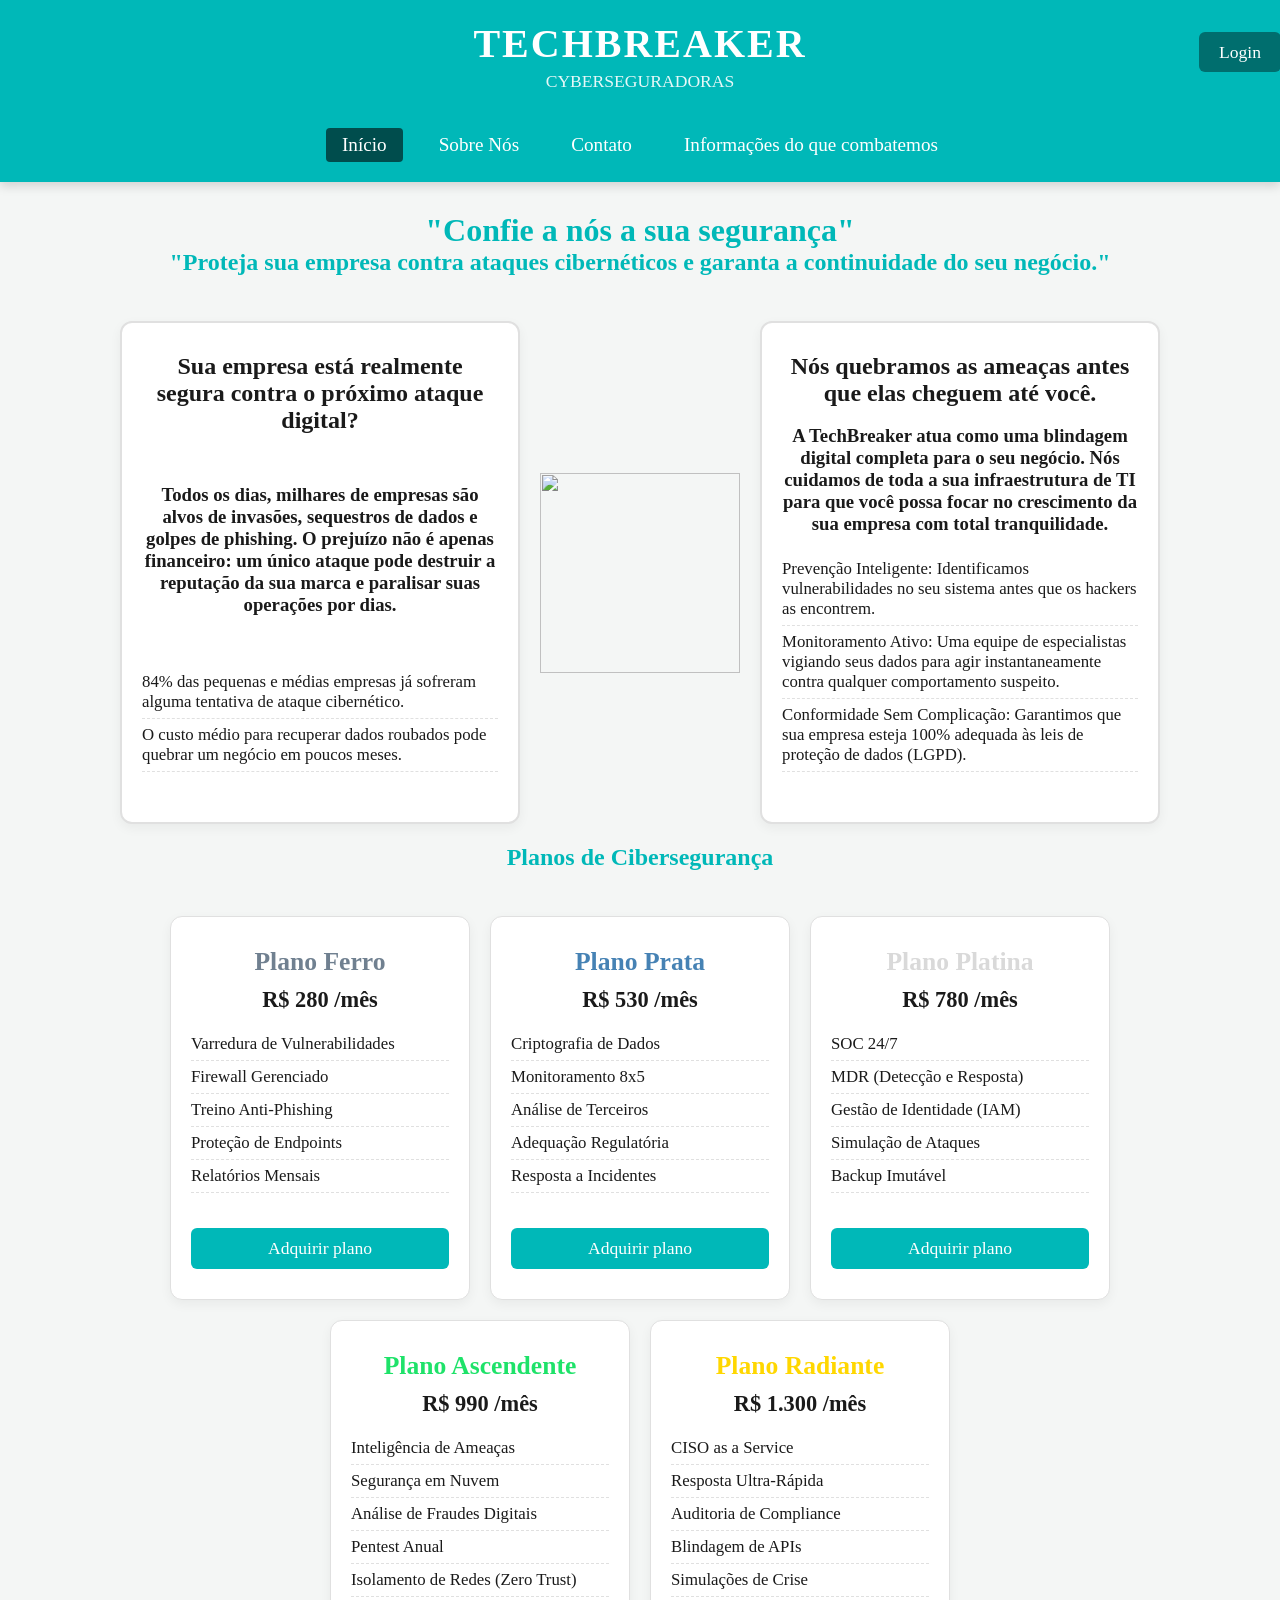
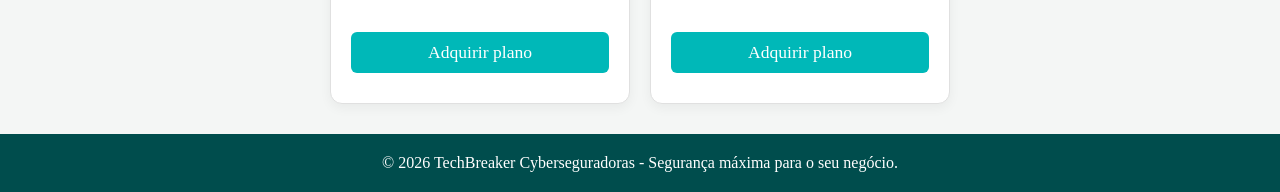
==== index.html @ 5aab401e "Add files via upload" ====
<!DOCTYPE html>
<html lang="pt-br">
<head>
    <meta charset="UTF-8">
    <meta name="viewport" content="width=device-width, initial-scale=1.0">
    <link rel="stylesheet" href="style.css">
    <title>TECHBREAKER - CYBERSEGURADORAS</title>
</head>
<body>
    <header class="header-principal">
        <div class="logo-area">
            <h1>TECHBREAKER</h1>
            <h2>CYBERSEGURADORAS</h2>
        </div>

        <div>
            <a href="Login.html" class="btn-login">Login</a>
        </div>
        
        <nav class="menu-navegacao">
            <a href="index.html" class="active">Início</a>
            <a href="sobre.html">Sobre Nós</a>
            <a href="contato.html">Contato</a>
            <a href="Informações.html">Informações do que combatemos</a>
        </nav>
    </header>

    <main class="container-planos">
        <div class="titulo-secao">
            <h1>"Confie a nós a sua segurança"</h1>
            <h2>"Proteja sua empresa contra ataques cibernéticos e garanta a continuidade do seu negócio."</h2>
        </div>

        <div class="Caixa-Maneira-1">
            <h2>Sua empresa está realmente segura contra o próximo ataque digital?</h2>
            <br>
            <h3>Todos os dias, milhares de empresas são alvos de invasões, sequestros de dados e golpes de phishing. O prejuízo não é apenas financeiro: um único ataque pode destruir a reputação da sua marca e paralisar suas operações por dias.</h3>
            <br>
            <ul>
                <li>84% das pequenas e médias empresas já sofreram alguma tentativa de ataque cibernético.</li>
                <li>O custo médio para recuperar dados roubados pode quebrar um negócio em poucos meses.</li>
            </ul>    
        </div>
        
        <img style="width: 200px; height: 200px; align-self: center;" src="https://images.vexels.com/media/users/3/142810/isolated/preview/ba0c22cef0e0d4a277d74333536482d9-logotipo-do-emblema-do-escudo.png">
       
        <div class="Caixa-Maneira-2">
            <h2>Nós quebramos as ameaças antes que elas cheguem até você.</h2>
            <br>
            <h3>A TechBreaker atua como uma blindagem digital completa para o seu negócio. Nós cuidamos de toda a sua infraestrutura de TI para que você possa focar no crescimento da sua empresa com total tranquilidade.</h3>
            <br>
            <ul>        
                <li>Prevenção Inteligente: Identificamos vulnerabilidades no seu sistema antes que os hackers as encontrem.</li>
                <li>Monitoramento Ativo: Uma equipe de especialistas vigiando seus dados para agir instantaneamente contra qualquer comportamento suspeito.</li>
                <li>Conformidade Sem Complicação: Garantimos que sua empresa esteja 100% adequada às leis de proteção de dados (LGPD).</li>
            </ul>
        </div>

        
        
        <h2 class="titulo-secao">Planos de Cibersegurança</h2>

        <div class="PlanoStart">
            <h3 style="color: slategray;">Plano Ferro</h3>
            <p class="preco">R$ 280 /mês</p>
            <ul>
                <li>Varredura de Vulnerabilidades</li>
                <li>Firewall Gerenciado</li>
                <li>Treino Anti-Phishing</li>
                <li>Proteção de Endpoints</li>
                <li>Relatórios Mensais</li>
            </ul>
            <a href="contato.html" class="btn-adquirir">Adquirir plano</a>
        </div>

        <div class="PlanoGold">
            <h3 style="color: steelblue;">Plano Prata</h3>
            <p class="preco">R$ 530 /mês</p>
            <ul>
                <li>Criptografia de Dados</li>
                <li>Monitoramento 8x5</li>
                <li>Análise de Terceiros</li>
                <li>Adequação Regulatória</li>
                <li>Resposta a Incidentes</li>
            </ul>
            <a href="contato.html" class="btn-adquirir">Adquirir plano</a>
        </div>

        <div class="PlanoPlatinum">
            <h3 style="color: #D9D9D9;">Plano Platina</h3>
            <p class="preco">R$ 780 /mês</p>
            <ul>
                <li>SOC 24/7</li>
                <li>MDR (Detecção e Resposta)</li>
                <li>Gestão de Identidade (IAM)</li>
                <li>Simulação de Ataques</li>
                <li>Backup Imutável</li>
            </ul>
            <a href="contato.html" class="btn-adquirir">Adquirir plano</a>
        </div>

        <div class="PlanoProfissional">
            <h3 style="color: #1ee269   ;">Plano Ascendente</h3>
            <p class="preco">R$ 990 /mês</p>
            <ul>
                <li>Inteligência de Ameaças</li>
                <li>Segurança em Nuvem</li>
                <li>Análise de Fraudes Digitais</li>
                <li>Pentest Anual</li>
                <li>Isolamento de Redes (Zero Trust)</li>
            </ul>
            <a href="contato.html" class="btn-adquirir">Adquirir plano</a>
        </div>

        <div class="PlanoMaster">
            <h3 style="color: gold;">Plano Radiante</h3>
            <p class="preco">R$ 1.300 /mês</p>
            <ul>
                <li>CISO as a Service</li>
                <li>Resposta Ultra-Rápida</li>
                <li>Auditoria de Compliance</li>
                <li>Blindagem de APIs</li>
                <li>Simulações de Crise</li>
            </ul>
            <a href="contato.html" class="btn-adquirir">Adquirir plano</a>
        </div>
    </main>

    <footer class="footer-principal">
        <p>© 2026 TechBreaker Cyberseguradoras - Segurança máxima para o seu negócio.</p>
    </footer>
</body>
</html>
---- style.css ----
@import url('https://fonts.googleapis.com/css2?family=Libre+Caslon+Condensed:ital,wght@0,400..700;1,400..700&display=swap');

:root {
    --verde: #00b8b8;
    --verde-escuro: #004d4d;
    --verde-intermediario: #006e6e;
    --branco: #FFFFFF;
    --cinza-fundo: #F4F6F5;
    --cinza-borda: #E0E0E0;
    --preto: #1A1A1A;
}

* {
    margin: 0;
    padding: 0;
    box-sizing: border-box;
    font-family: "Libre Caslon Condensed", serif;
    font-optical-sizing: auto;
    font-style: normal;
}

body {
    background-color: var(--cinza-fundo);
    color: var(--preto);
    display: flex;
    flex-direction: column;
    min-height: 100vh;
}

.header-principal {
    background-color: var(--verde);
    color: var(--branco);
    padding: 20px;
    text-align: center;
    box-shadow: 0 4px 10px rgba(0, 0, 0, 0.15);
}

.header-principal h1 {
    font-size: 2.5rem;
    letter-spacing: 2px;
}

.header-principal h2 {
    font-size: 1.1rem;
    font-weight: 300;
    margin-top: 4px;
    opacity: 0.9;
}

.menu-navegacao {
    margin-top: 15px;
    display: flex;
    justify-content: center;
    gap: 20px;
}

.btn-login{
    position: relative;
    bottom: 50px;
    left: 600px;
    padding: 10px 20px;
    cursor: pointer;
    border: none;
    background: var(--verde-intermediario);
    color: var(--branco);
    border-radius: 6px;
    text-decoration: none;
    font-size: 1.1rem;
    transition: background-color 0.3s ease;
    width: 20%;
}

.btn-login:hover{
    background-color: var(--verde-escuro);
}


.menu-navegacao a {
    color: var(--branco);
    text-decoration: none;
    font-size: 1.2rem;
    padding: 6px 16px;
    border-radius: 4px;
    transition: background-color 0.3s ease;
}

.menu-navegacao a:hover,
.menu-navegacao a.active {
    background-color: var(--verde-escuro);
}

/* --- ESTRUTURA GERAL E LAYOUT --- */
main {
    flex: 1;
    max-width: 1200px;
    margin: 0 auto;
    width: 100%;
}

.titulo-secao {
    width: 100%;
    text-align: center;
    margin-bottom: 25px;
}

.titulo-secao {
    color: var(--verde);
}

/* --- PLANOS (INDEX.HTML) --- */
.container-planos {
    display: flex;
    flex-wrap: wrap;
    justify-content: center;
    gap: 20px;
    padding: 30px 20px;
}

.PlanoStart, .PlanoGold, .PlanoPlatinum, .PlanoProfissional, .PlanoMaster{
    background: var(--branco);
    border: 1px solid var(--cinza-borda);
    border-radius: 12px;
    padding: 30px 20px;
    width: 300px;
    text-align: center;
    box-shadow: 0 4px 12px rgba(0, 0, 0, 0.05);
    display: flex;
    flex-direction: column;
    justify-content: space-between;
    align-items: center;
    transition: transform 0.2s ease, box-shadow 0.2s ease;
}

.Caixa-Maneira-1, .Caixa-Maneira-2 {
    background: var(--branco);
    border: 2px solid var(--cinza-borda);
    border-radius: 12px;
    padding: 30px 20px;
    width: 400px;
    text-align: center;
    box-shadow: 0 4px 12px rgba(0, 0, 0, 0.05);
    display: flex;
    flex-direction: column;
    justify-content: space-between;
    align-items: center;
}

.PlanoStart:hover, .PlanoGold:hover, .PlanoPlatinum:hover, .PlanoProfissional:hover, .PlanoMaster:hover {
    transform: translateY(-5px);
    box-shadow: 0 8px 20px rgba(0, 0, 0, 0.1);
}

.PlanoStart h3, .PlanoGold h3, .PlanoPlatinum h3, .PlanoProfissional h3, .PlanoMaster h3 {
    color: var(--verde);
    font-size: 1.6rem;
    margin-bottom: 10px;
}

.preco {
    font-size: 1.4rem;
    font-weight: bold;
    margin-bottom: 15px;
    color: var(--preto);
}

ul {
    list-style: none;
    padding: 0;
    margin-bottom: 20px;
    text-align: left;
    width: 100%;
}

ul li {
    padding: 6px 0;
    border-bottom: 1px dashed var(--cinza-borda);
    font-size: 1.05rem;
}

.btn-adquirir, .btn-enviar {
    display: inline-block;
    margin-top: 15px;
    padding: 10px 20px;
    cursor: pointer;
    border: none;
    background: var(--verde);
    color: var(--branco);
    border-radius: 6px;
    text-decoration: none;
    font-size: 1.1rem;
    transition: background-color 0.3s ease;
    width: 100%;
}

.btn-adquirir:hover, .btn-enviar:hover {
    background-color: var(--verde-escuro);
}

/* --- CONTEÚDO E SOBRE NÓS (SOBRE.HTML) --- */
.container-conteudo {
    padding: 40px 20px;
}

.secao-texto {
    background: var(--branco);
    padding: 30px;
    border-radius: 12px;
    border: 1px solid var(--cinza-borda);
    box-shadow: 0 4px 12px rgba(0, 0, 0, 0.05);
}

.secao-texto h2, .secao-texto h1 {
    color: var(--verde);
    margin-top: 15px;
    margin-bottom: 10px;
    text-align: center;
}

.secao-texto p {
    font-size: 1.15rem;
    line-height: 1.6;
    margin-bottom: 15px;
}

.lista-valores li {
    font-size: 1.1rem;
    line-height: 1.5;
    margin-bottom: 10px;
}

/* --- PÁGINA DE CONTACTO (CONTATO.HTML) --- */
.grid-contato {
    display: flex;
    flex-wrap: wrap;
    gap: 30px;
    justify-content: center;
}

.card-info, .form-contato {
    background: var(--branco);
    border: 1px solid var(--cinza-borda);
    border-radius: 12px;
    padding: 30px;
    flex: 1;
    min-width: 300px;
    box-shadow: 0 4px 12px rgba(0, 0, 0, 0.05);
}

.card-info h3, .form-contato h3, .card-info h1, .card-info h2 {
    color: var(--verde);
    font-size: 1.6rem;
    margin-bottom: 15px;
}

.card-info p {
    font-size: 1.15rem;
    margin-bottom: 12px;
}

.campo-form {
    margin-bottom: 15px;
    display: flex;
    flex-direction: column;
}

.campo-form label {
    font-size: 1.1rem;
    margin-bottom: 5px;
    color: var(--preto);
}

.campo-form input, .campo-form textarea {
    padding: 10px;
    border: 1px solid var(--cinza-borda);
    border-radius: 6px;
    font-size: 1rem;
    outline: none;
}

.campo-form input:focus, .campo-form textarea:focus {
    border-color: var(--verde);
}

/* --- FOOTER UNIFICADO --- */
.footer-principal {
    background-color: var(--verde-escuro);
    color: var(--branco);
    text-align: center;
    padding: 20px;
    margin-top: auto;
    font-size: 1rem;
}

.box-login{
    background: var(--branco);
    border: 1px solid var(--cinza-borda);
    border-radius: 12px;
    position: relative;
    top: 25px;
    left: 240px;
    padding: 30px 20px;
    width: 800px;
    text-align: center;
    box-shadow: 0 4px 12px rgba(0, 0, 0, 0.05);
    display: flex;
    flex-direction: column;
    align-items: center;
    transition: transform 0.2s ease, box-shadow 0.2s ease;
    color: var(--verde);
    font-size: 1.6rem;
    margin-bottom: 10px;
}

.box-login input{
    width: 90%;
    background-color: transparent;
    height: 30px;
    border-radius: 12PX;
}

.box-bv{
    background: var(--verde-escuro);
    border: 1px solid var(--cinza-borda);
    color: var(--branco);
    border-radius: 12px;
    position:fixed;
    top: 155px;
    right: 900px;
    padding: 50px 30px;
    text-align: center;
    box-shadow: 0 4px 12px rgba(0, 0, 0, 0.05);
    display: flex;
    flex-direction: column;
    align-items: center;
    transition: transform 0.2s ease, box-shadow 0.2s ease;
}

.box-bv a{
    display: inline-block;
    margin-top: 15px;
    padding: 10px 140px;
    cursor: pointer;
    border: none;
    background: var(--verde);
    color: var(--branco);
    border-radius: 6px;
    text-decoration: none;
    font-size: 1.1rem;
    transition: background-color 0.3s ease;
    width: 100%;
}

.box-cadastro{
    background: var(--branco);
    border: 1px solid var(--cinza-borda);
    border-radius: 12px;
    padding: 30px 20px;
    width: 800px;
    text-align: center;
    box-shadow: 0 4px 12px rgba(0, 0, 0, 0.05);
    display: flex;
    flex-direction: column;
    align-items: center;
    transition: transform 0.2s ease, box-shadow 0.2s ease;
    color: var(--verde);
    font-size: 1.6rem;
    margin-bottom: 10px;
}

.box-cadastro input{
    width: 90%;
    background-color: transparent;
    height: 30px;
    border-radius: 12PX;
}

.politica-container {
    max-width: 800px;
    margin: 40px auto;
    padding: 0 20px;
    font-family: Arial, sans-serif;
    color: #333333;
    line-height: 1.6;
}

.politica-container h1 {
    color: #00c2cb;
    font-size: 32px;
    margin-bottom: 20px;
    border-bottom: 2px solid #eeeeee;
    padding-bottom: 10px;
}

.politica-container h3 {
color: #111111;
font-size: 20px;
margin-top: 30px;
margin-bottom: 10px;
}

.politica-container p {
font-size: 15px;
margin-bottom: 15px;
text-align: justify;
}

.politica-container ul {
margin-bottom: 20px;
padding-left: 20px;
}

.politica-container li {
    font-size: 15px;
    margin-bottom: 8px;
}

.politica-container hr {
    border: 0;
    border-top: 1px solid #eeeeee;
    margin: 30px 0;
}

.data-atualizacao {
    font-style: italic;
    color: #777777;
    margin-top: 40px;
}
.virus-container {
    max-width: 1100px;
    margin: 40px auto;
    padding: 0 20px;
    font-family: Arial, sans-serif;
}

.virus-header {
    text-align: center;
    margin-bottom: 50px;
}

.virus-header h1 {
    color: #00c2cb;
    font-size: 32px;
    margin-bottom: 15px;
}

.virus-header p {
    font-size: 16px;
    color: #666666;
    max-width: 700px;
    margin: 0 auto;
}

.virus-grid {
    display: flex;
    flex-direction: column;
    gap: 30px;
}

.virus-grid h2 {
    color: var(--verde);
    align-self: center;
}
.virus-card {
    background-color: #ffffff;
    border: 1px solid #eeeeee;
    border-radius: 12px;
    box-shadow: 0 4px 12px rgba(0, 0, 0, 0.05);
    padding: 30px;
    display: flex;
    flex-direction: column;
    gap: 20px;
}

.virus-card-top {
    display: flex;
    justify-content: space-between;
    align-items: center;
    border-bottom: 1px solid #eeeeee;
    padding-bottom: 15px;
}

.virus-title-area {
    display: flex;
    align-items: center;
    gap: 15px;
}

.virus-icon {
    font-size: 30px;
}

.virus-card-top h2 {
    margin: 0;
    font-size: 24px;
    color: var(--verde);
    font-family: "Libre Caslon Condensed", serif;;
}

.badge-risco {
    padding: 6px 14px;
    border-radius: 20px;
    font-size: 12px;
    font-weight: bold;
    text-transform: uppercase;
}

.risco-critico {
    background-color: #ffebeb;
    color: #e91e63;
}

.risco-alto {
    background-color: #fff3cd;
    color: #ffc107;
}

.virus-details {
    display: grid;
    grid-template-columns: 1fr 1fr;
    gap: 30px;
}

.detail-block h3 {
    font-size: 16px;
    font-weight: bold;
    color: #111111;
    margin: 0 0 10px 0;
}

.detail-block p {
    font-size: 14px;
    color: #555555;
    line-height: 1.6;
    margin: 0;
}

@media (max-width: 768px) {
    .virus-details {
        grid-template-columns: 1fr;
        gap: 20px;
    }
    .virus-card-top {
        flex-direction: column;
        align-items: flex-start;
        gap: 10px;
    }
}
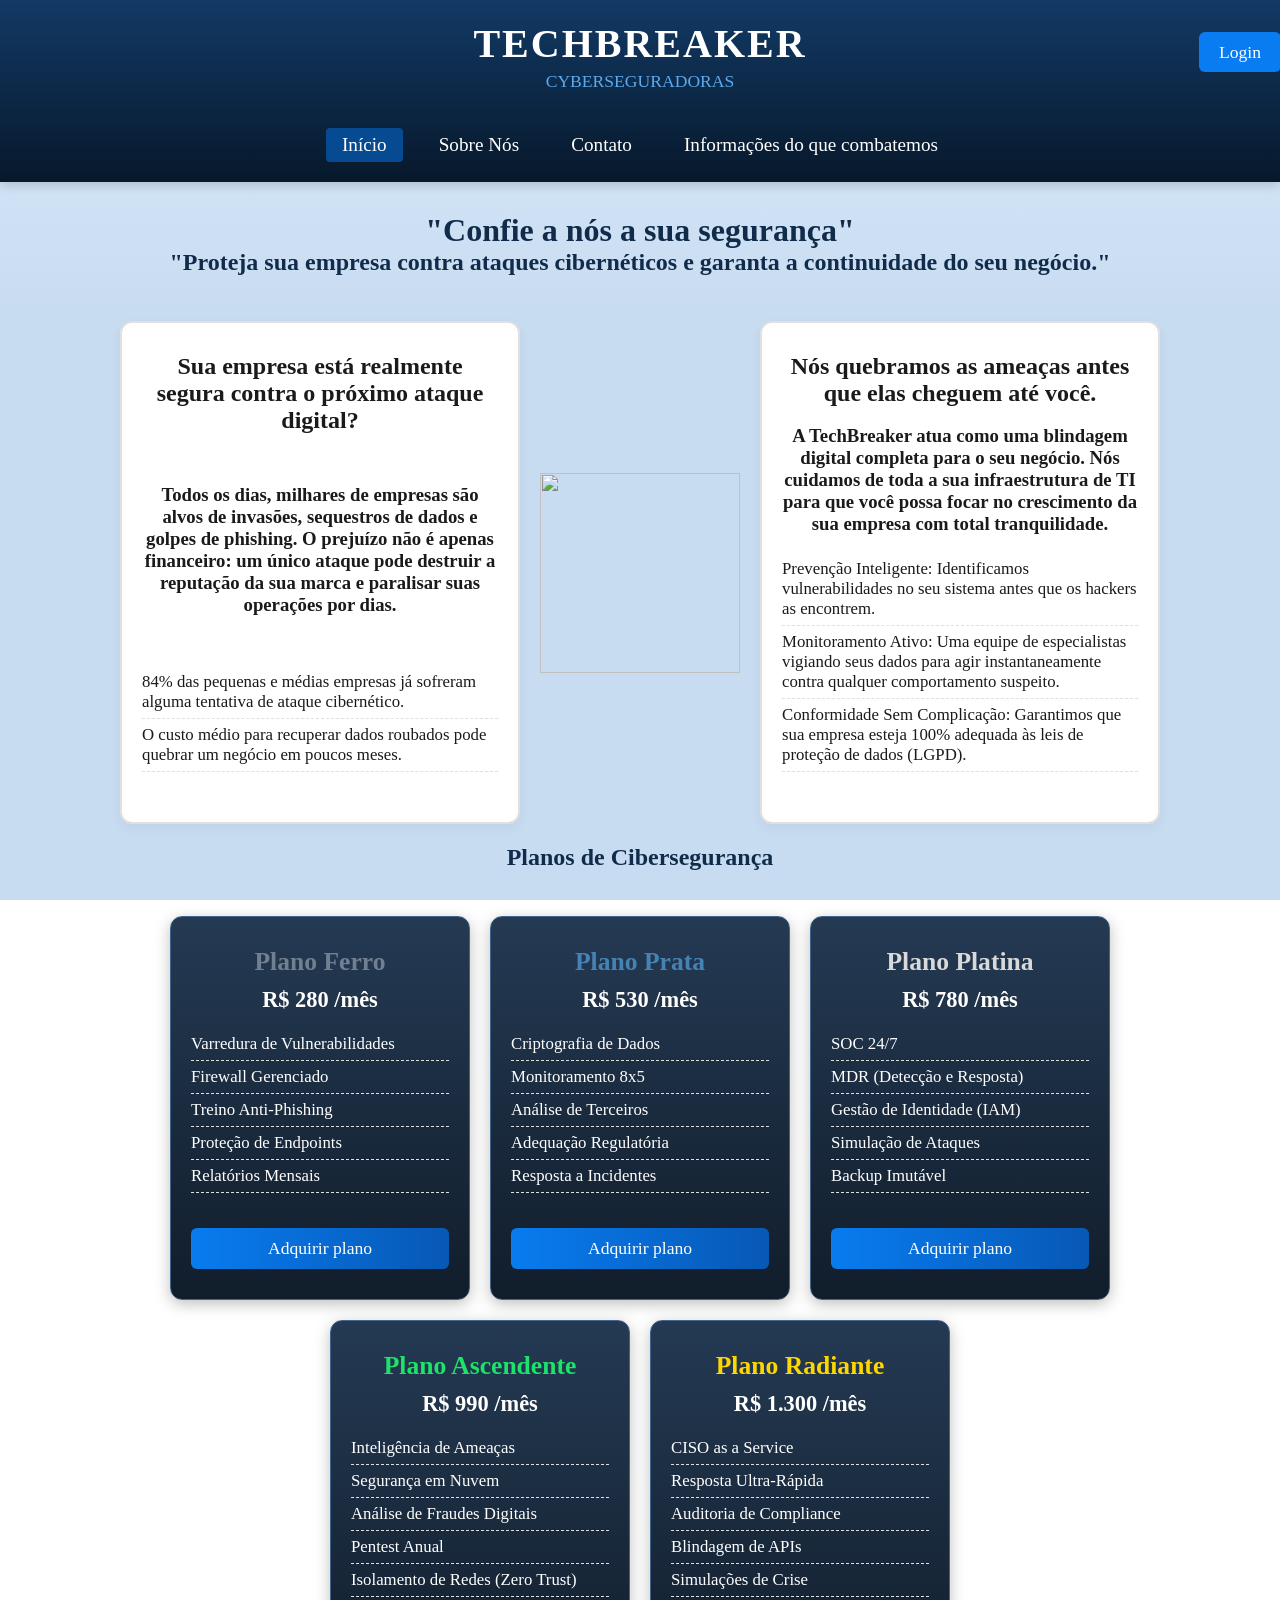
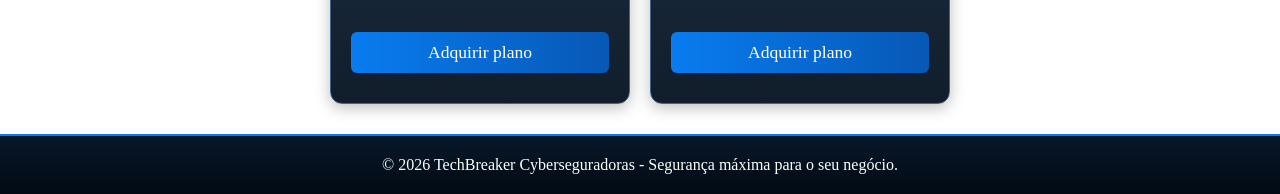
==== commit ea39251e: "Add files via upload" ====
--- a/index.html
+++ b/index.html
@@ -70,7 +70,7 @@
                 <li>Proteção de Endpoints</li>
                 <li>Relatórios Mensais</li>
             </ul>
-            <a href="contato.html" class="btn-adquirir">Adquirir plano</a>
+            <a href="Pagamento.html" class="btn-adquirir">Adquirir plano</a>
         </div>
 
         <div class="PlanoGold">
@@ -83,7 +83,7 @@
                 <li>Adequação Regulatória</li>
                 <li>Resposta a Incidentes</li>
             </ul>
-            <a href="contato.html" class="btn-adquirir">Adquirir plano</a>
+            <a href="Pagamento.html" class="btn-adquirir">Adquirir plano</a>
         </div>
 
         <div class="PlanoPlatinum">
@@ -96,7 +96,7 @@
                 <li>Simulação de Ataques</li>
                 <li>Backup Imutável</li>
             </ul>
-            <a href="contato.html" class="btn-adquirir">Adquirir plano</a>
+            <a href="Pagamento.html" class="btn-adquirir">Adquirir plano</a>
         </div>
 
         <div class="PlanoProfissional">
@@ -109,7 +109,7 @@
                 <li>Pentest Anual</li>
                 <li>Isolamento de Redes (Zero Trust)</li>
             </ul>
-            <a href="contato.html" class="btn-adquirir">Adquirir plano</a>
+            <a href="Pagamento.html" class="btn-adquirir">Adquirir plano</a>
         </div>
 
         <div class="PlanoMaster">
@@ -121,8 +121,8 @@
                 <li>Auditoria de Compliance</li>
                 <li>Blindagem de APIs</li>
                 <li>Simulações de Crise</li>
-            </ul>
-            <a href="contato.html" class="btn-adquirir">Adquirir plano</a>
+            </ul>   
+            <a href="Pagamento.html" class="btn-adquirir">Adquirir plano</a>
         </div>
     </main>
 
--- a/style.css
+++ b/style.css
@@ -8,6 +8,9 @@
     --cinza-fundo: #F4F6F5;
     --cinza-borda: #E0E0E0;
     --preto: #1A1A1A;
+    --azul: #087CF0;
+    --azul-escuro: #064A91;
+    --azul-claro: #65B8FF;
 }
 
 * {
@@ -20,7 +23,8 @@
 }
 
 body {
-    background-color: var(--cinza-fundo);
+    background: linear-gradient(to bottom, #DCEBFA 0%, #c8dcf1 35%);
+    background-attachment: fixed;
     color: var(--preto);
     display: flex;
     flex-direction: column;
@@ -28,7 +32,7 @@
 }
 
 .header-principal {
-    background-color: var(--verde);
+    background: linear-gradient(to bottom, #123A65, #07182B);
     color: var(--branco);
     padding: 20px;
     text-align: center;
@@ -45,6 +49,7 @@
     font-weight: 300;
     margin-top: 4px;
     opacity: 0.9;
+    color: var(--azul-claro);
 }
 
 .menu-navegacao {
@@ -61,7 +66,7 @@
     padding: 10px 20px;
     cursor: pointer;
     border: none;
-    background: var(--verde-intermediario);
+    background: var(--azul);
     color: var(--branco);
     border-radius: 6px;
     text-decoration: none;
@@ -71,7 +76,7 @@
 }
 
 .btn-login:hover{
-    background-color: var(--verde-escuro);
+    background-color: var(--azul-escuro);
 }
 
 
@@ -86,7 +91,7 @@
 
 .menu-navegacao a:hover,
 .menu-navegacao a.active {
-    background-color: var(--verde-escuro);
+    background-color: var(--azul-escuro);
 }
 
 /* --- ESTRUTURA GERAL E LAYOUT --- */
@@ -104,7 +109,7 @@
 }
 
 .titulo-secao {
-    color: var(--verde);
+    color: #102C4A;
 }
 
 /* --- PLANOS (INDEX.HTML) --- */
@@ -117,13 +122,14 @@
 }
 
 .PlanoStart, .PlanoGold, .PlanoPlatinum, .PlanoProfissional, .PlanoMaster{
-    background: var(--branco);
-    border: 1px solid var(--cinza-borda);
+    background: linear-gradient(to bottom, #243A53, #111D2B);
+    color: var(--branco);
+    border: 1px solid #42658C;
     border-radius: 12px;
     padding: 30px 20px;
     width: 300px;
     text-align: center;
-    box-shadow: 0 4px 12px rgba(0, 0, 0, 0.05);
+    box-shadow: 0 4px 15px rgba(0, 0, 0, 0.25);
     display: flex;
     flex-direction: column;
     justify-content: space-between;
@@ -160,7 +166,7 @@
     font-size: 1.4rem;
     font-weight: bold;
     margin-bottom: 15px;
-    color: var(--preto);
+    color: var(--branco);
 }
 
 ul {
@@ -183,8 +189,8 @@
     padding: 10px 20px;
     cursor: pointer;
     border: none;
-    background: var(--verde);
-    color: var(--branco);
+    background: linear-gradient(to right, #087CF0, #0758B5);
+    color: #FFFFFF;
     border-radius: 6px;
     text-decoration: none;
     font-size: 1.1rem;
@@ -193,7 +199,7 @@
 }
 
 .btn-adquirir:hover, .btn-enviar:hover {
-    background-color: var(--verde-escuro);
+    background: linear-gradient(to right, #065DB5, #043E80);
 }
 
 /* --- CONTEÚDO E SOBRE NÓS (SOBRE.HTML) --- */
@@ -202,18 +208,18 @@
 }
 
 .secao-texto {
-    background: var(--branco);
+    background: linear-gradient(to bottom, #243A53, #111D2B);
+    color: var(--branco);
     padding: 30px;
     border-radius: 12px;
-    border: 1px solid var(--cinza-borda);
-    box-shadow: 0 4px 12px rgba(0, 0, 0, 0.05);
-}
-
-.secao-texto h2, .secao-texto h1 {
-    color: var(--verde);
+    border: 1px solid #42658C;
+    box-shadow: 0 4px 15px rgba(0, 0, 0, 0.25);
+}
+
+.secao-texto h2 {
+    color: var(--azul-claro);
     margin-top: 15px;
     margin-bottom: 10px;
-    text-align: center;
 }
 
 .secao-texto p {
@@ -237,17 +243,18 @@
 }
 
 .card-info, .form-contato {
-    background: var(--branco);
-    border: 1px solid var(--cinza-borda);
+    background: linear-gradient(to bottom, #243A53, #111D2B);
+    color: var(--branco);
+    border: 1px solid #42658C;
     border-radius: 12px;
     padding: 30px;
     flex: 1;
     min-width: 300px;
-    box-shadow: 0 4px 12px rgba(0, 0, 0, 0.05);
+    box-shadow: 0 4px 15px rgba(0, 0, 0, 0.25);
 }
 
 .card-info h3, .form-contato h3, .card-info h1, .card-info h2 {
-    color: var(--verde);
+    color: var(--azul-claro);
     font-size: 1.6rem;
     margin-bottom: 15px;
 }
@@ -266,88 +273,115 @@
 .campo-form label {
     font-size: 1.1rem;
     margin-bottom: 5px;
-    color: var(--preto);
+    color: var(--branco);
 }
 
 .campo-form input, .campo-form textarea {
     padding: 10px;
-    border: 1px solid var(--cinza-borda);
+    border: 1px solid #526A85;
     border-radius: 6px;
     font-size: 1rem;
     outline: none;
+    background-color: #172638;
+    color: #FFFFFF;
 }
 
 .campo-form input:focus, .campo-form textarea:focus {
-    border-color: var(--verde);
+    border-color: var(--azul-claro);
 }
 
 /* --- FOOTER UNIFICADO --- */
 .footer-principal {
-    background-color: var(--verde-escuro);
+    background: linear-gradient(to bottom, #07182B, #030A12);
     color: var(--branco);
     text-align: center;
     padding: 20px;
     margin-top: auto;
     font-size: 1rem;
-}
-
-.box-login{
-    background: var(--branco);
-    border: 1px solid var(--cinza-borda);
-    border-radius: 12px;
-    position: relative;
-    top: 25px;
-    left: 240px;
-    padding: 30px 20px;
-    width: 800px;
-    text-align: center;
-    box-shadow: 0 4px 12px rgba(0, 0, 0, 0.05);
-    display: flex;
-    flex-direction: column;
-    align-items: center;
-    transition: transform 0.2s ease, box-shadow 0.2s ease;
-    color: var(--verde);
-    font-size: 1.6rem;
-    margin-bottom: 10px;
-}
-
-.box-login input{
-    width: 90%;
-    background-color: transparent;
-    height: 30px;
-    border-radius: 12PX;
-}
-
-.box-bv{
-    background: var(--verde-escuro);
-    border: 1px solid var(--cinza-borda);
-    color: var(--branco);
-    border-radius: 12px;
-    position:fixed;
-    top: 155px;
-    right: 900px;
-    padding: 50px 30px;
-    text-align: center;
-    box-shadow: 0 4px 12px rgba(0, 0, 0, 0.05);
-    display: flex;
-    flex-direction: column;
-    align-items: center;
-    transition: transform 0.2s ease, box-shadow 0.2s ease;
-}
-
-.box-bv a{
-    display: inline-block;
-    margin-top: 15px;
-    padding: 10px 140px;
+    border-top: 2px solid var(--azul);
+}
+
+.container-login {
+    flex: 1;
+    display: flex;
+    justify-content: center;
+    align-items: center;
+    padding: 40px 20px;
+}
+
+.card-login {
+    width: 100%;
+    max-width: 430px;
+    padding: 35px;
+    background: linear-gradient(to bottom, #243A53, #111D2B);
+    color: var(--branco);
+    border: 1px solid #42658C;
+    border-radius: 12px;
+    box-shadow: 0 8px 25px rgba(0, 0, 0, 0.3);
+}
+
+.card-login h2 {
+    color: var(--azul-claro);
+    text-align: center;
+    font-size: 1.8rem;
+    margin-bottom: 12px;
+}
+
+.texto-login {
+    text-align: center;
+    font-size: 1.1rem;
+    line-height: 1.5;
+    margin-bottom: 25px;
+}
+
+.form-login {
+    width: 100%;
+}
+
+.form-login .campo-form input {
+    width: 100%;
+}
+
+.opcoes-login {
+    margin-bottom: 15px;
+    font-size: 1rem;
+}
+
+.opcoes-login label {
+    display: flex;
+    align-items: center;
+    gap: 8px;
     cursor: pointer;
-    border: none;
-    background: var(--verde);
-    color: var(--branco);
-    border-radius: 6px;
+}
+
+.opcoes-login input {
+    accent-color: var(--azul);
+    cursor: pointer;
+}
+
+.rodape-login {
+    text-align: center;
+    margin-top: 25px;
+    line-height: 1.8;
+}
+
+.rodape-login a {
+    color: var(--azul-claro);
     text-decoration: none;
-    font-size: 1.1rem;
-    transition: background-color 0.3s ease;
-    width: 100%;
+}
+
+.rodape-login a:hover {
+    text-decoration: underline;
+}
+
+.aviso-login {
+    margin-top: 25px;
+    padding-top: 15px;
+    border-top: 1px solid var(--cinza-borda);
+    text-align: center;
+    font-size: 0.95rem;
+    line-height: 1.5;
+    color: #B9C9DC;
 }
 
 .box-cadastro{
@@ -375,16 +409,18 @@
 }
 
 .politica-container {
-    max-width: 800px;
-    margin: 40px auto;
-    padding: 0 20px;
-    font-family: Arial, sans-serif;
-    color: #333333;
-    line-height: 1.6;
+    background: linear-gradient(to bottom, #243A53, #111D2B);
+    color: var(--branco);
+    border: 1px solid #42658C;
+    border-radius: 12px;
+    padding: 30px;
+    flex: 1;
+    min-width: 300px;
+    box-shadow: 0 4px 15px rgba(0, 0, 0, 0.25);
 }
 
 .politica-container h1 {
-    color: #00c2cb;
+    color: var(--azul-claro);
     font-size: 32px;
     margin-bottom: 20px;
     border-bottom: 2px solid #eeeeee;
@@ -392,7 +428,7 @@
 }
 
 .politica-container h3 {
-color: #111111;
+color: var(--azul);
 font-size: 20px;
 margin-top: 30px;
 margin-bottom: 10px;
@@ -422,9 +458,13 @@
 
 .data-atualizacao {
     font-style: italic;
-    color: #777777;
+    color: var(--branco);
     margin-top: 40px;
 }
+
+/* Virus */
+
+
 .virus-container {
     max-width: 1100px;
     margin: 40px auto;
@@ -457,18 +497,18 @@
 }
 
 .virus-grid h2 {
-    color: var(--verde);
+    color: var(--azul-claro);
     align-self: center;
 }
 .virus-card {
-    background-color: #ffffff;
-    border: 1px solid #eeeeee;
-    border-radius: 12px;
-    box-shadow: 0 4px 12px rgba(0, 0, 0, 0.05);
+    background: linear-gradient(to bottom, #243A53, #111D2B);
+    color: var(--branco);
+    border: 1px solid #42658C;
+    border-radius: 12px;
     padding: 30px;
-    display: flex;
-    flex-direction: column;
-    gap: 20px;
+    flex: 1;
+    min-width: 300px;
+    box-shadow: 0 4px 15px rgba(0, 0, 0, 0.25);
 }
 
 .virus-card-top {
@@ -492,7 +532,7 @@
 .virus-card-top h2 {
     margin: 0;
     font-size: 24px;
-    color: var(--verde);
+    color: var(--azul);
     font-family: "Libre Caslon Condensed", serif;;
 }
 
@@ -523,13 +563,13 @@
 .detail-block h3 {
     font-size: 16px;
     font-weight: bold;
-    color: #111111;
+    color: var(--azul-claro);
     margin: 0 0 10px 0;
 }
 
 .detail-block p {
     font-size: 14px;
-    color: #555555;
+    color: var(--branco);
     line-height: 1.6;
     margin: 0;
 }
